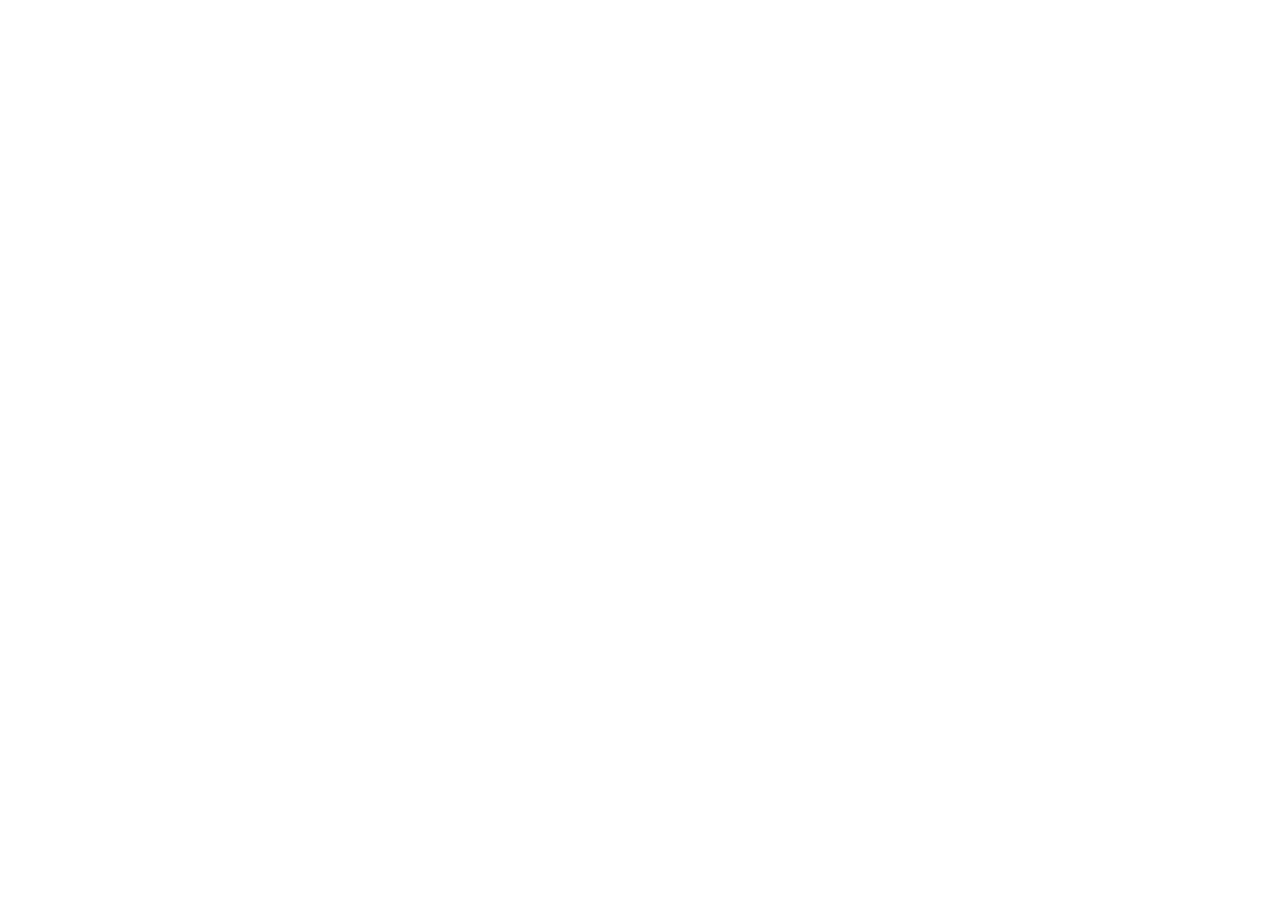
==== Index.html @ f7649f69 "Primer commit: agregando Index.html" ====
<!DOCTYPE html>
<html lang="en">
<head>
    <meta charset="UTF-8">
    <meta name="viewport" content="width=device-width, initial-scale=1.0">
    <title> RoboFuture </title>
</head>
<body>
    
</body>
</html>
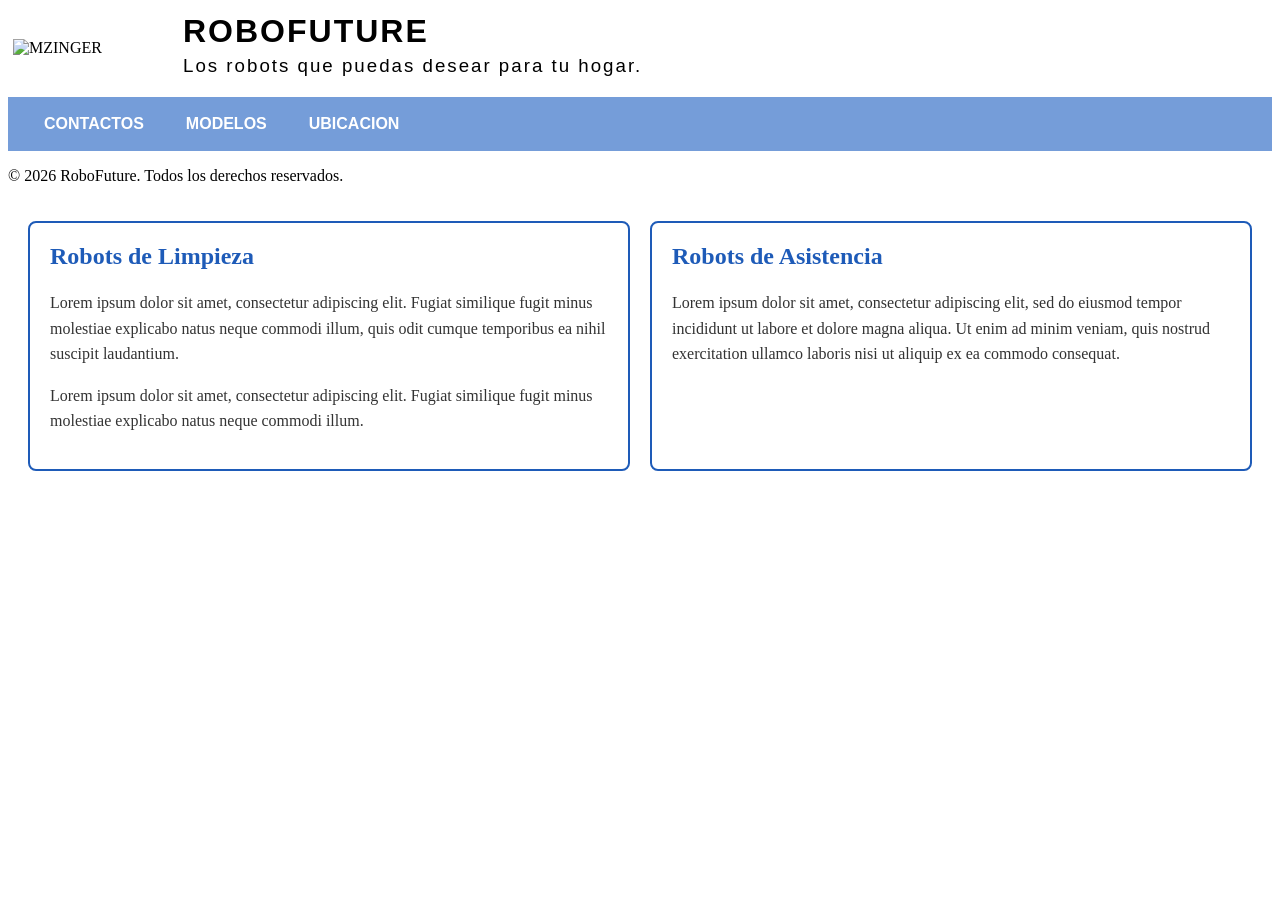
==== commit 257baaf9: "Moviendo estilos.css a la carpeta de estilos" ====
--- a/Index.html
+++ b/Index.html
@@ -4,8 +4,51 @@
     <meta charset="UTF-8">
     <meta name="viewport" content="width=device-width, initial-scale=1.0">
     <title> RoboFuture </title>
+    <link rel="stylesheet" href="estilos.css">
 </head>
 <body>
-    
+    <body>
+         <!-- ENCABEZADO -->
+    <header class="encabezado">
+            <img src="https://m.media-amazon.com/images/I/61wFkc5DnOL.jpg" alt="MZINGER" class="logo">
+        <div class="textos">
+            <h1> RoboFuture </h1>
+            <h3> Los robots que puedas desear para tu hogar. </h3>
+        </div>
+    </header>
+
+    <!-- BARRA NAVEGACION -->
+    <nav class="barra-navegacion">
+        <a href="Contactos.html" class="activo"> Contactos </a>
+        <a href="Modelos.html"> Modelos </a>
+        <a href="Ubicacion.html"> Ubicacion </a>
+    </nav>
+
+    <!-- PIE DE PAGINA -->
+    <footer class="pie-pagina">
+        <p>&copy; 2026 RoboFuture. Todos los derechos reservados.</p>
+    </footer>
+
+
+    <!-- Contenedor principal de las dos cajas -->
+<main class="contenedor-principal">
+
+    <!-- Caja izquierda (sección de párrafos) -->
+    <section class="caja-texto">
+        <h2>Robots de Limpieza</h2>
+        <p>Lorem ipsum dolor sit amet, consectetur adipiscing elit. Fugiat similique fugit minus molestiae explicabo natus neque commodi illum, quis odit cumque temporibus ea nihil suscipit laudantium.</p>
+        <p>Lorem ipsum dolor sit amet, consectetur adipiscing elit. Fugiat similique fugit minus molestiae explicabo natus neque commodi illum.</p>
+    </section>
+
+    <!-- Caja derecha (Aside / información secundaria) -->
+    <aside class="caja-texto">
+        <h2>Robots de Asistencia</h2>
+        <p>Lorem ipsum dolor sit amet, consectetur adipiscing elit, sed do eiusmod tempor incididunt ut labore et dolore magna aliqua. Ut enim ad minim veniam, quis nostrud exercitation ullamco laboris nisi ut aliquip ex ea commodo consequat.</p>
+    </aside>
+
+</main>
+
+
+
 </body>
 </html>
--- a/estilos.css
+++ b/estilos.css
@@ -0,0 +1,108 @@
+img {
+    width: 15%;
+    padding-top: 5px;
+    padding-left: 5px;
+}
+
+nav {
+    background-color: rgb(228, 228, 228);
+    text-align: center;
+}
+
+.textos h1 {
+    margin: 5px 0;
+    
+    /* Tipo de letra */
+    font-family: 'Trebuchet MS', 'Lucida Sans Unicode', Arial, sans-serif; 
+    
+    /* Estilos adicionales opcionales */
+    font-weight: 800;             /* Grosor de la letra */
+    letter-spacing: 2px;          /* Espaciado entre letras */
+    text-transform: uppercase;    /* Convierte todo a MAYÚSCULAS */
+}
+
+.textos h3 {
+    margin: 5px 0;
+    
+    /* Tipo de letra */
+    font-family: 'Trebuchet MS', 'Lucida Sans Unicode', Arial, sans-serif; 
+    
+    /* Estilos adicionales opcionales */
+    font-weight: 350;             /* Grosor de la letra */
+    letter-spacing: 2px;          /* Espaciado entre letras */
+}
+
+.encabezado {
+    display: flex;          /* Coloca la imagen y el bloque de texto uno al lado del otro */
+    align-items: center;    /* Centra la imagen y el texto verticalmente */
+    gap: 20px;              /* Separa la imagen del texto para que no queden pegados */
+}
+
+.logo {
+    width: 150px;           /* Controla el tamaño de la imagen */
+    height: auto;
+}
+
+.textos h1, .textos h3 {
+    margin: 5px 0;          /* Reduce la distancia vertical entre los títulos */
+}
+
+.barra-navegacion a {
+    font-family: 'Trebuchet MS', 'Lucida Sans Unicode', Arial, sans-serif; 
+    font-size: 1rem;
+    color: white;
+    text-decoration: none;
+    padding: 8px 16px;
+    font-weight: bold;
+    border-radius: 4px;
+    transition: background-color 0.3s; text-transform: uppercase;    /* Convierte todo a MAYÚSCULAS */
+}
+
+.barra-navegacion {
+    background-color: #0a51bc8f; /* Azul similar al del diseño */
+    padding: 10px 0;
+    margin-top: 15px;
+    display: flex;
+    gap: 10px;
+    padding-left: 20px;
+}
+
+.barra-navegacion a {
+    color: white;
+    text-decoration: none;
+    padding: 8px 16px;
+    font-weight: bold;
+    border-radius: 4px;
+    transition: background-color 0.3s;
+}
+
+.barra-navegacion a:hover {
+    background-color: #1761d9; /* Azul más claro al señalarlo */
+}
+
+/* Contenedor que pone las dos cajas lado a lado */
+.contenedor-principal {
+    display: flex;
+    gap: 20px;            /* Espacio de separación entre las dos cajas */
+    padding: 20px;
+}
+
+/* Estilo para cada caja de texto con borde */
+.caja-texto {
+    flex: 1;              /* Obliga a cada caja a ocupar exactamente el 50% del ancho */
+    border: 2px solid #1e5bb8; /* Borde con el color azul de tu barra */
+    border-radius: 8px;   /* Bordes ligeramente redondeados */
+    padding: 20px;        /* Margen interno para que el texto no toque el borde */
+    background-color: #ffffff;
+}
+
+.caja-texto h2 {
+    margin-top: 0;
+    color: #1e5bb8;
+}
+
+.caja-texto p {
+    line-height: 1.6;
+    color: #333;
+    margin-bottom: 15px;
+}
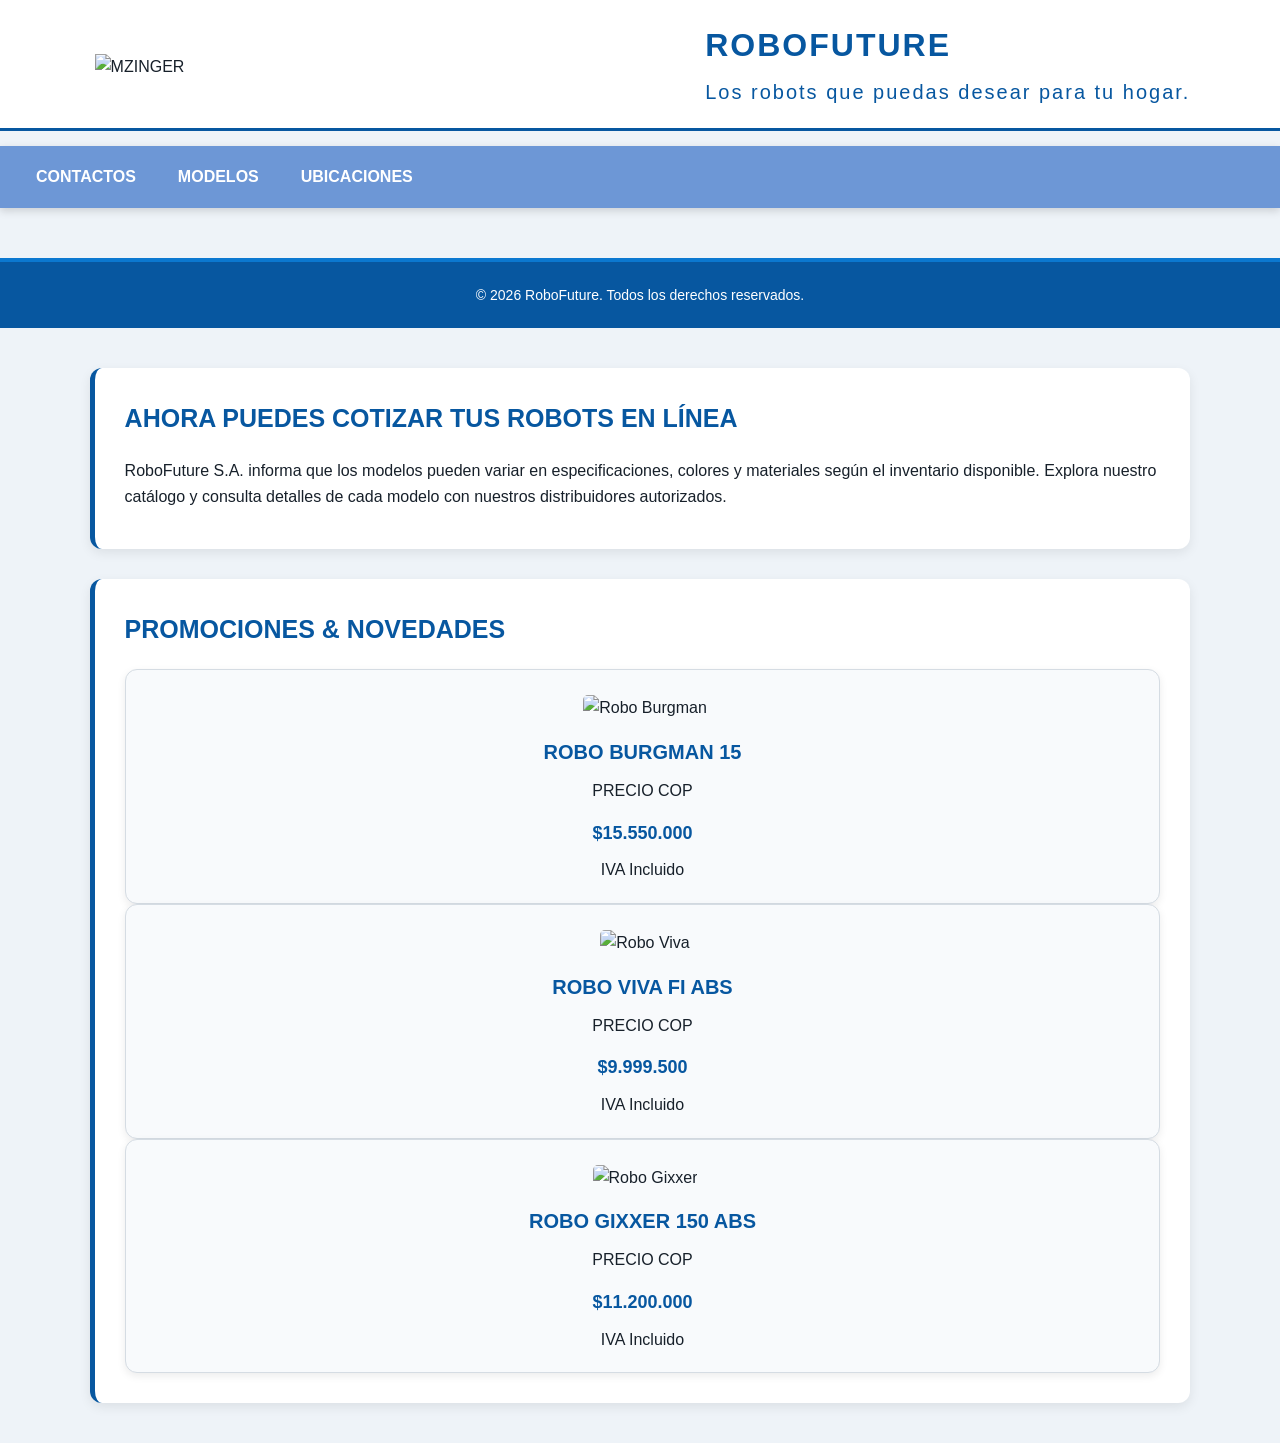
==== commit 83fea991: "correccion de los estilos" ====
--- a/Index.html
+++ b/Index.html
@@ -4,7 +4,7 @@
     <meta charset="UTF-8">
     <meta name="viewport" content="width=device-width, initial-scale=1.0">
     <title> RoboFuture </title>
-    <link rel="stylesheet" href="estilos.css">
+    <link rel="stylesheet" href="SubPaginasTr/Estilos.css">
 </head>
 <body>
     <body>
@@ -19,9 +19,11 @@
 
     <!-- BARRA NAVEGACION -->
     <nav class="barra-navegacion">
-        <a href="Contactos.html" class="activo"> Contactos </a>
-        <a href="Modelos.html"> Modelos </a>
-        <a href="Ubicacion.html"> Ubicacion </a>
+
+        <a href="SubPaginasTr/Contactos.html" class="activo"> Contactos </a>
+        <a href="SubPaginasTr/Modelos.html"> Modelos </a>
+        <a href="SubPaginasTr/Ubicaciones.html"> Ubicaciones </a>
+
     </nav>
 
     <!-- PIE DE PAGINA -->
@@ -30,21 +32,58 @@
     </footer>
 
 
-    <!-- Contenedor principal de las dos cajas -->
-<main class="contenedor-principal">
+<!-- Contenido Principal -->
+<main class="contenido-principal">
 
-    <!-- Caja izquierda (sección de párrafos) -->
-    <section class="caja-texto">
-        <h2>Robots de Limpieza</h2>
-        <p>Lorem ipsum dolor sit amet, consectetur adipiscing elit. Fugiat similique fugit minus molestiae explicabo natus neque commodi illum, quis odit cumque temporibus ea nihil suscipit laudantium.</p>
-        <p>Lorem ipsum dolor sit amet, consectetur adipiscing elit. Fugiat similique fugit minus molestiae explicabo natus neque commodi illum.</p>
+    <!-- 1. Texto de entrada centrado (Como la primera foto) -->
+    <section class="texto-intro">
+        <h2>AHORA PUEDES COTIZAR TUS ROBOTS EN LÍNEA</h2>
+        <p>
+            RoboFuture S.A. informa que los modelos pueden variar en especificaciones, colores y materiales según el inventario disponible. Explora nuestro catálogo y consulta detalles de cada modelo con nuestros distribuidores autorizados.
+        </p>
     </section>
 
-    <!-- Caja derecha (Aside / información secundaria) -->
-    <aside class="caja-texto">
-        <h2>Robots de Asistencia</h2>
-        <p>Lorem ipsum dolor sit amet, consectetur adipiscing elit, sed do eiusmod tempor incididunt ut labore et dolore magna aliqua. Ut enim ad minim veniam, quis nostrud exercitation ullamco laboris nisi ut aliquip ex ea commodo consequat.</p>
-    </aside>
+    <!-- 2. Catálogo de 3 productos (Como la segunda foto) -->
+    <section class="seccion-productos">
+        <h2 class="titulo-seccion">PROMOCIONES & NOVEDADES</h2>
+
+        <div class="grid-productos">
+            
+            <!-- Producto 1 -->
+            <article class="tarjeta-producto">
+                <img src="robot1.jpg" alt="Robo Burgman" class="img-producto">
+                <h3 class="nombre-producto">ROBO BURGMAN 15</h3>
+                <div class="precio-contenedor">
+                    <span class="etiqueta-precio">PRECIO COP</span>
+                    <p class="precio">$15.550.000</p>
+                    <span class="iva">IVA Incluido</span>
+                </div>
+            </article>
+
+            <!-- Producto 2 -->
+            <article class="tarjeta-producto">
+                <img src="robot2.jpg" alt="Robo Viva" class="img-producto">
+                <h3 class="nombre-producto">ROBO VIVA FI ABS</h3>
+                <div class="precio-contenedor">
+                    <span class="etiqueta-precio">PRECIO COP</span>
+                    <p class="precio">$9.999.500</p>
+                    <span class="iva">IVA Incluido</span>
+                </div>
+            </article>
+
+            <!-- Producto 3 -->
+            <article class="tarjeta-producto">
+                <img src="robot3.jpg" alt="Robo Gixxer" class="img-producto">
+                <h3 class="nombre-producto">ROBO GIXXER 150 ABS</h3>
+                <div class="precio-contenedor">
+                    <span class="etiqueta-precio">PRECIO COP</span>
+                    <p class="precio">$11.200.000</p>
+                    <span class="iva">IVA Incluido</span>
+                </div>
+            </article>
+
+        </div>
+    </section>
 
 </main>
 
--- a/SubPaginasTr/Estilos.css
+++ b/SubPaginasTr/Estilos.css
@@ -0,0 +1,768 @@
+
+
+/* ==========================================
+   CONFIGURACIÓN GENERAL
+========================================== */
+
+* {
+
+    margin: 0;
+
+    padding: 0;
+
+    box-sizing: border-box;
+
+}
+
+
+body {
+
+    font-family: Arial, Helvetica, sans-serif;
+
+    background-color: #eef3f8;
+
+    color: #17202a;
+
+    line-height: 1.6;
+
+}
+
+
+/* ==========================================
+   HEADER
+========================================== */
+
+header {
+
+    background-color: white;
+
+    min-height: 110px;
+
+    display: flex;
+
+    align-items: center;
+
+    justify-content: space-between;
+
+    padding: 15px 7%;
+
+    border-bottom: 3px solid #0757a0;
+
+}
+
+
+.logo {
+
+    width: 110px;
+
+    height: auto;
+
+    transition: 0.3s;
+
+}
+
+
+/* HOVER DEL LOGO */
+
+.logo:hover {
+
+    transform: scale(1.08);
+
+}
+
+
+/* ==========================================
+   MENÚ
+========================================== */
+
+nav {
+
+    background-color: #0757a0;
+
+    padding: 15px 7%;
+
+    box-shadow:
+        0 3px 8px rgba(0, 0, 0, 0.15);
+
+}
+
+
+nav ul {
+
+    list-style: none;
+
+    display: flex;
+
+    justify-content: center;
+
+    align-items: center;
+
+    gap: 35px;
+
+}
+
+
+nav a {
+
+    color: white;
+
+    text-decoration: none;
+
+    font-size: 16px;
+
+    font-weight: bold;
+
+    padding: 9px 15px;
+
+    border-radius: 6px;
+
+    transition: 0.3s;
+
+}
+
+
+/* HOVER DEL MENÚ */
+
+nav a:hover {
+
+    background-color: white;
+
+    color: #0757a0;
+
+}
+
+
+/* ==========================================
+   CONTENIDO
+========================================== */
+
+main {
+
+    width: 86%;
+
+    max-width: 1200px;
+
+    margin: 40px auto;
+
+}
+
+
+/* ==========================================
+   SECCIONES
+========================================== */
+
+section {
+
+    background-color: white;
+
+    padding: 30px;
+
+    margin-bottom: 30px;
+
+    border-radius: 12px;
+
+    box-shadow:
+        0 4px 12px rgba(0, 0, 0, 0.08);
+
+    border-left: 5px solid #0757a0;
+
+}
+
+
+/* ==========================================
+   TÍTULOS
+========================================== */
+
+h1 {
+
+    color: #0757a0;
+
+    font-size: 32px;
+
+    margin-bottom: 15px;
+
+}
+
+
+h2 {
+
+    color: #0757a0;
+
+    font-size: 25px;
+
+    margin-bottom: 20px;
+
+}
+
+
+h3 {
+
+    color: #0757a0;
+
+    font-size: 20px;
+
+    margin-bottom: 10px;
+
+}
+
+
+p {
+
+    font-size: 16px;
+
+    margin-bottom: 10px;
+
+}
+
+
+/* ==========================================
+   TARJETAS
+========================================== */
+
+.cards {
+
+    display: grid;
+
+    grid-template-columns:
+        repeat(3, 1fr);
+
+    gap: 25px;
+
+    margin-top: 20px;
+
+}
+
+
+.robot-card,
+article {
+
+    background-color: #f8fafc;
+
+    border: 1px solid #d5dce3;
+
+    border-radius: 12px;
+
+    padding: 20px;
+
+    text-align: center;
+
+    box-shadow:
+        0 3px 8px rgba(0, 0, 0, 0.08);
+
+    transition:
+        transform 0.3s ease,
+        box-shadow 0.3s ease;
+
+}
+
+
+/* ==========================================
+   HOVER DE TARJETAS
+========================================== */
+
+.robot-card:hover,
+article:hover {
+
+    transform: translateY(-8px);
+
+    box-shadow:
+        0 10px 20px rgba(0, 0, 0, 0.15);
+
+    border-color: #0757a0;
+
+}
+
+
+/* ==========================================
+   IMÁGENES
+========================================== */
+
+article img {
+
+    width: 100%;
+
+    height: 190px;
+
+    object-fit: cover;
+
+    border-radius: 10px;
+
+    margin-bottom: 15px;
+
+    transition: 0.3s;
+
+}
+
+
+article:hover img {
+
+    transform: scale(1.03);
+
+}
+
+
+/* ==========================================
+   PRECIO
+========================================== */
+
+.precio {
+
+    color: #0757a0;
+
+    font-size: 18px;
+
+    font-weight: bold;
+
+    margin-top: 15px;
+
+}
+
+
+/* ==========================================
+   BOTONES
+========================================== */
+
+button {
+
+    background-color: #0757a0;
+
+    color: white;
+
+    border: none;
+
+    padding: 11px 20px;
+
+    border-radius: 7px;
+
+    cursor: pointer;
+
+    font-size: 15px;
+
+    font-weight: bold;
+
+    margin-top: 12px;
+
+    transition:
+        background-color 0.3s,
+        transform 0.2s;
+
+}
+
+
+/* HOVER DEL BOTÓN */
+
+button:hover {
+
+    background-color: #0b78d0;
+
+    transform: scale(1.05);
+
+}
+
+
+/* AL PRESIONAR */
+
+button:active {
+
+    transform: scale(0.98);
+
+}
+
+
+/* ==========================================
+   FORMULARIO
+========================================== */
+
+form {
+
+    display: grid;
+
+    gap: 12px;
+
+    max-width: 650px;
+
+    margin-top: 20px;
+
+}
+
+
+label {
+
+    font-weight: bold;
+
+    color: #17202a;
+
+}
+
+
+input,
+textarea,
+select {
+
+    width: 100%;
+
+    padding: 12px;
+
+    border: 1px solid #bfc8d1;
+
+    border-radius: 7px;
+
+    font-family: Arial, Helvetica, sans-serif;
+
+    font-size: 15px;
+
+    background-color: white;
+
+    transition: 0.3s;
+
+}
+
+
+/* CUANDO SE SELECCIONA UN CAMPO */
+
+input:focus,
+textarea:focus,
+select:focus {
+
+    outline: none;
+
+    border-color: #0757a0;
+
+    box-shadow:
+        0 0 5px rgba(7, 87, 160, 0.3);
+
+}
+
+
+/* ==========================================
+   MENSAJES JAVASCRIPT
+========================================== */
+
+#mensaje,
+#respuesta,
+#horario {
+
+    background-color: #e7f2ff;
+
+    color: #0757a0;
+
+    border-left: 4px solid #0757a0;
+
+    padding: 12px;
+
+    margin-top: 20px;
+
+    border-radius: 6px;
+
+    font-weight: bold;
+
+}
+
+
+/* ==========================================
+   SECCIÓN DESTACADA
+========================================== */
+
+.destacado {
+
+    text-align: center;
+
+    background-color: #e7f2ff;
+
+}
+
+
+/* ==========================================
+   FOOTER
+========================================== */
+
+footer {
+
+    background-color: #0757a0;
+
+    color: white;
+
+    text-align: center;
+
+    padding: 22px;
+
+    margin-top: 50px;
+
+    border-top: 4px solid #0b78d0;
+
+}
+
+
+footer p {
+
+    margin: 0;
+
+    font-size: 14px;
+
+}
+
+
+/* ==========================================
+   RESPONSIVE - TABLETS
+========================================== */
+
+@media (max-width: 900px) {
+
+    .cards {
+
+        grid-template-columns:
+            repeat(2, 1fr);
+
+    }
+
+}
+
+
+/* ==========================================
+   RESPONSIVE - CELULARES
+========================================== */
+
+@media (max-width: 650px) {
+
+    header {
+
+        flex-direction: column;
+
+        justify-content: center;
+
+        gap: 15px;
+
+        padding: 20px;
+
+    }
+
+
+    nav {
+
+        padding: 15px;
+
+    }
+
+
+    nav ul {
+
+        flex-direction: column;
+
+        gap: 10px;
+
+    }
+
+
+    nav a {
+
+        display: block;
+
+        width: 180px;
+
+        text-align: center;
+
+    }
+
+
+    main {
+
+        width: 92%;
+
+        margin: 25px auto;
+
+    }
+
+
+    section {
+
+        padding: 20px;
+
+        margin-bottom: 20px;
+
+    }
+
+
+    h1 {
+
+        font-size: 27px;
+
+    }
+
+
+    h2 {
+
+        font-size: 22px;
+
+    }
+
+
+    .cards {
+
+        grid-template-columns: 1fr;
+
+        gap: 20px;
+
+    }
+
+
+    article img {
+
+        height: 200px;
+
+    }
+
+
+    button {
+
+        width: 100%;
+
+    }
+
+}
+body.oscuro {
+    background-color: #121820;
+    color: white;
+}
+
+body.oscuro header {
+    background-color: #1b2633;
+}
+
+body.oscuro section {
+    background-color: #1b2633;
+    color: white;
+}
+
+body.oscuro article {
+    background-color: #253342;
+    border-color: #405264;
+}
+
+body.oscuro h1,
+body.oscuro h2,
+body.oscuro h3 {
+    color: #4da3ff;
+}
+
+body.oscuro input,
+body.oscuro textarea,
+body.oscuro select {
+    background-color: #253342;
+    color: white;
+}
+
+
+
+/*------------------------
+----PANTALLA PRINCIPAL----
+--------------------------*/
+
+img {
+    width: 15%;
+    padding-top: 5px;
+    padding-left: 5px;
+}
+
+nav {
+    background-color: rgb(228, 228, 228);
+    text-align: center;
+}
+
+.textos h1 {
+    margin: 5px 0;
+    
+    /* Tipo de letra */
+    font-family: 'Trebuchet MS', 'Lucida Sans Unicode', Arial, sans-serif; 
+    
+    /* Estilos adicionales opcionales */
+    font-weight: 800;             /* Grosor de la letra */
+    letter-spacing: 2px;          /* Espaciado entre letras */
+    text-transform: uppercase;    /* Convierte todo a MAYÚSCULAS */
+}
+
+.textos h3 {
+    margin: 5px 0;
+    
+    /* Tipo de letra */
+    font-family: 'Trebuchet MS', 'Lucida Sans Unicode', Arial, sans-serif; 
+    
+    /* Estilos adicionales opcionales */
+    font-weight: 350;             /* Grosor de la letra */
+    letter-spacing: 2px;          /* Espaciado entre letras */
+}
+
+.encabezado {
+    display: flex;          /* Coloca la imagen y el bloque de texto uno al lado del otro */
+    align-items: center;    /* Centra la imagen y el texto verticalmente */
+    gap: 20px;              /* Separa la imagen del texto para que no queden pegados */
+}
+
+.logo {
+    width: 150px;           /* Controla el tamaño de la imagen */
+    height: auto;
+}
+
+.textos h1, .textos h3 {
+    margin: 5px 0;          /* Reduce la distancia vertical entre los títulos */
+}
+
+.barra-navegacion a {
+    font-family: 'Trebuchet MS', 'Lucida Sans Unicode', Arial, sans-serif; 
+    font-size: 1rem;
+    color: white;
+    text-decoration: none;
+    padding: 8px 16px;
+    font-weight: bold;
+    border-radius: 4px;
+    transition: background-color 0.3s; text-transform: uppercase;    /* Convierte todo a MAYÚSCULAS */
+}
+
+.barra-navegacion {
+    background-color: #0a51bc8f; /* Azul similar al del diseño */
+    padding: 10px 0;
+    margin-top: 15px;
+    display: flex;
+    gap: 10px;
+    padding-left: 20px;
+}
+
+.barra-navegacion a {
+    color: white;
+    text-decoration: none;
+    padding: 8px 16px;
+    font-weight: bold;
+    border-radius: 4px;
+    transition: background-color 0.3s;
+}
+
+.barra-navegacion a:hover {
+    background-color: #1761d9; /* Azul más claro al señalarlo */
+}
+
+/* Contenedor que pone las dos cajas lado a lado */
+.contenedor-principal {
+    display: flex;
+    gap: 20px;            /* Espacio de separación entre las dos cajas */
+    padding: 20px;
+}
+
+/* Estilo para cada caja de texto con borde */
+.caja-texto {
+    flex: 1;              /* Obliga a cada caja a ocupar exactamente el 50% del ancho */
+    border: 2px solid #1e5bb8; /* Borde con el color azul de tu barra */
+    border-radius: 8px;   /* Bordes ligeramente redondeados */
+    padding: 20px;        /* Margen interno para que el texto no toque el borde */
+    background-color: #ffffff;
+}
+
+.caja-texto h2 {
+    margin-top: 0;
+    color: #1e5bb8;
+}
+
+.caja-texto p {
+    line-height: 1.6;
+    color: #333;
+    margin-bottom: 15px;
+}
+
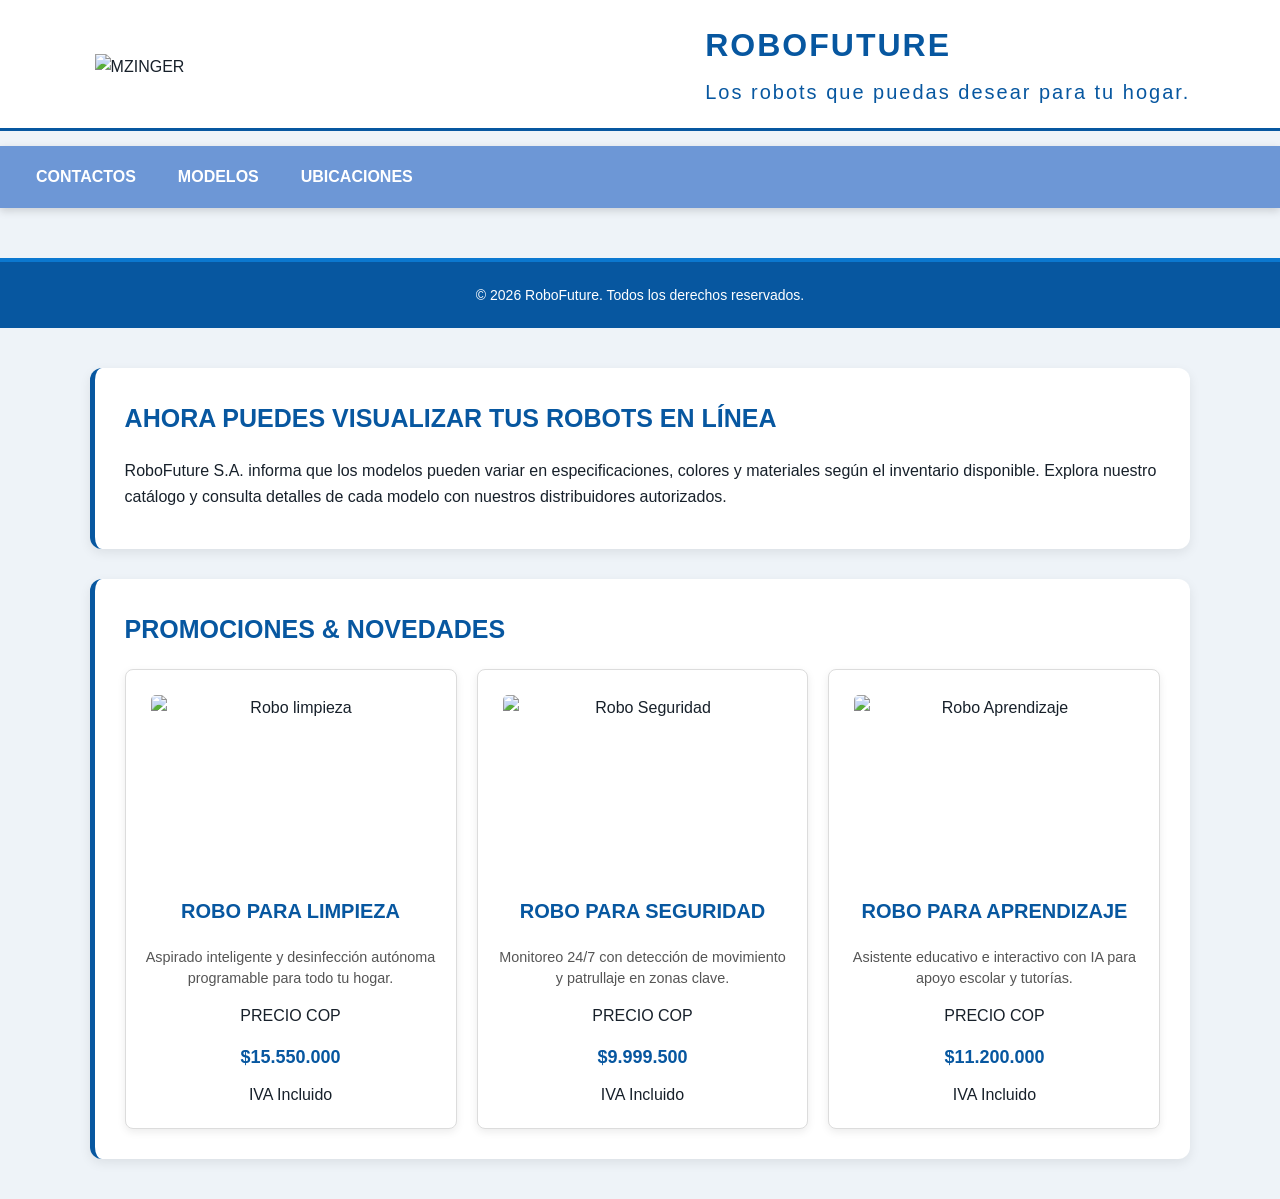
==== commit 300ec1a2: "detalles de la pagina principal" ====
--- a/Index.html
+++ b/Index.html
@@ -37,7 +37,7 @@
 
     <!-- 1. Texto de entrada centrado (Como la primera foto) -->
     <section class="texto-intro">
-        <h2>AHORA PUEDES COTIZAR TUS ROBOTS EN LÍNEA</h2>
+        <h2>AHORA PUEDES VISUALIZAR TUS ROBOTS EN LÍNEA</h2>
         <p>
             RoboFuture S.A. informa que los modelos pueden variar en especificaciones, colores y materiales según el inventario disponible. Explora nuestro catálogo y consulta detalles de cada modelo con nuestros distribuidores autorizados.
         </p>
@@ -49,38 +49,45 @@
 
         <div class="grid-productos">
             
-            <!-- Producto 1 -->
-            <article class="tarjeta-producto">
-                <img src="robot1.jpg" alt="Robo Burgman" class="img-producto">
-                <h3 class="nombre-producto">ROBO BURGMAN 15</h3>
-                <div class="precio-contenedor">
-                    <span class="etiqueta-precio">PRECIO COP</span>
-                    <p class="precio">$15.550.000</p>
-                    <span class="iva">IVA Incluido</span>
-                </div>
-            </article>
+<div class="grid-productos">
+    
+    <!-- Producto 1 -->
+    <article class="tarjeta-producto">
+        <img src="ruta-de-tu-imagen1.jpg" alt="Robo limpieza" class="img-producto">
+        <h3 class="nombre-producto">ROBO PARA LIMPIEZA</h3>
+        <p class="descripcion-producto">Aspirado inteligente y desinfección autónoma programable para todo tu hogar.</p>
+        <div class="precio-contenedor">
+            <span class="etiqueta-precio">PRECIO COP</span>
+            <p class="precio">$15.550.000</p>
+            <span class="iva">IVA Incluido</span>
+        </div>
+    </article>
 
-            <!-- Producto 2 -->
-            <article class="tarjeta-producto">
-                <img src="robot2.jpg" alt="Robo Viva" class="img-producto">
-                <h3 class="nombre-producto">ROBO VIVA FI ABS</h3>
-                <div class="precio-contenedor">
-                    <span class="etiqueta-precio">PRECIO COP</span>
-                    <p class="precio">$9.999.500</p>
-                    <span class="iva">IVA Incluido</span>
-                </div>
-            </article>
+    <!-- Producto 2 -->
+    <article class="tarjeta-producto">
+        <img src="ruta-de-tu-imagen2.jpg" alt="Robo Seguridad" class="img-producto">
+        <h3 class="nombre-producto">ROBO PARA SEGURIDAD</h3>
+        <p class="descripcion-producto">Monitoreo 24/7 con detección de movimiento y patrullaje en zonas clave.</p>
+        <div class="precio-contenedor">
+            <span class="etiqueta-precio">PRECIO COP</span>
+            <p class="precio">$9.999.500</p>
+            <span class="iva">IVA Incluido</span>
+        </div>
+    </article>
 
-            <!-- Producto 3 -->
-            <article class="tarjeta-producto">
-                <img src="robot3.jpg" alt="Robo Gixxer" class="img-producto">
-                <h3 class="nombre-producto">ROBO GIXXER 150 ABS</h3>
-                <div class="precio-contenedor">
-                    <span class="etiqueta-precio">PRECIO COP</span>
-                    <p class="precio">$11.200.000</p>
-                    <span class="iva">IVA Incluido</span>
-                </div>
-            </article>
+    <!-- Producto 3 -->
+    <article class="tarjeta-producto">
+        <img src="ruta-de-tu-imagen3.jpg" alt="Robo Aprendizaje" class="img-producto">
+        <h3 class="nombre-producto">ROBO PARA APRENDIZAJE</h3>
+        <p class="descripcion-producto">Asistente educativo e interactivo con IA para apoyo escolar y tutorías.</p>
+        <div class="precio-contenedor">
+            <span class="etiqueta-precio">PRECIO COP</span>
+            <p class="precio">$11.200.000</p>
+            <span class="iva">IVA Incluido</span>
+        </div>
+    </article>
+
+</div>
 
         </div>
     </section>
--- a/SubPaginasTr/Estilos.css
+++ b/SubPaginasTr/Estilos.css
@@ -746,23 +746,35 @@
     padding: 20px;
 }
 
-/* Estilo para cada caja de texto con borde */
-.caja-texto {
-    flex: 1;              /* Obliga a cada caja a ocupar exactamente el 50% del ancho */
-    border: 2px solid #1e5bb8; /* Borde con el color azul de tu barra */
-    border-radius: 8px;   /* Bordes ligeramente redondeados */
-    padding: 20px;        /* Margen interno para que el texto no toque el borde */
+/* Contenedor que alinea los 3 productos horizontalmente */
+.grid-productos {
+    display: flex;
+    flex-direction: row; /* Fuerza la alineación lado a lado */
+    gap: 20px;          /* Espacio entre las tarjetas */
+    width: 100%;
+    justify-content: space-between;
+}
+
+/* Estilo individual de cada tarjeta */
+.tarjeta-producto {
+    flex: 1;            /* Hace que cada una ocupe exactamente 1/3 del espacio */
+    border: 1px solid #dcdcdc;
+    border-radius: 8px;
+    padding: 20px;
     background-color: #ffffff;
-}
-
-.caja-texto h2 {
-    margin-top: 0;
-    color: #1e5bb8;
-}
-
-.caja-texto p {
-    line-height: 1.6;
-    color: #333;
-    margin-bottom: 15px;
-}
-
+    text-align: center;
+    display: flex;
+    flex-direction: column;
+    justify-content: space-between;
+}
+
+/* Estilo de la nueva descripción */
+.descripcion-producto {
+    font-size: 0.9rem;
+    color: #555;
+    margin: 10px 0 15px 0;
+    line-height: 1.4;
+}
+
+
+
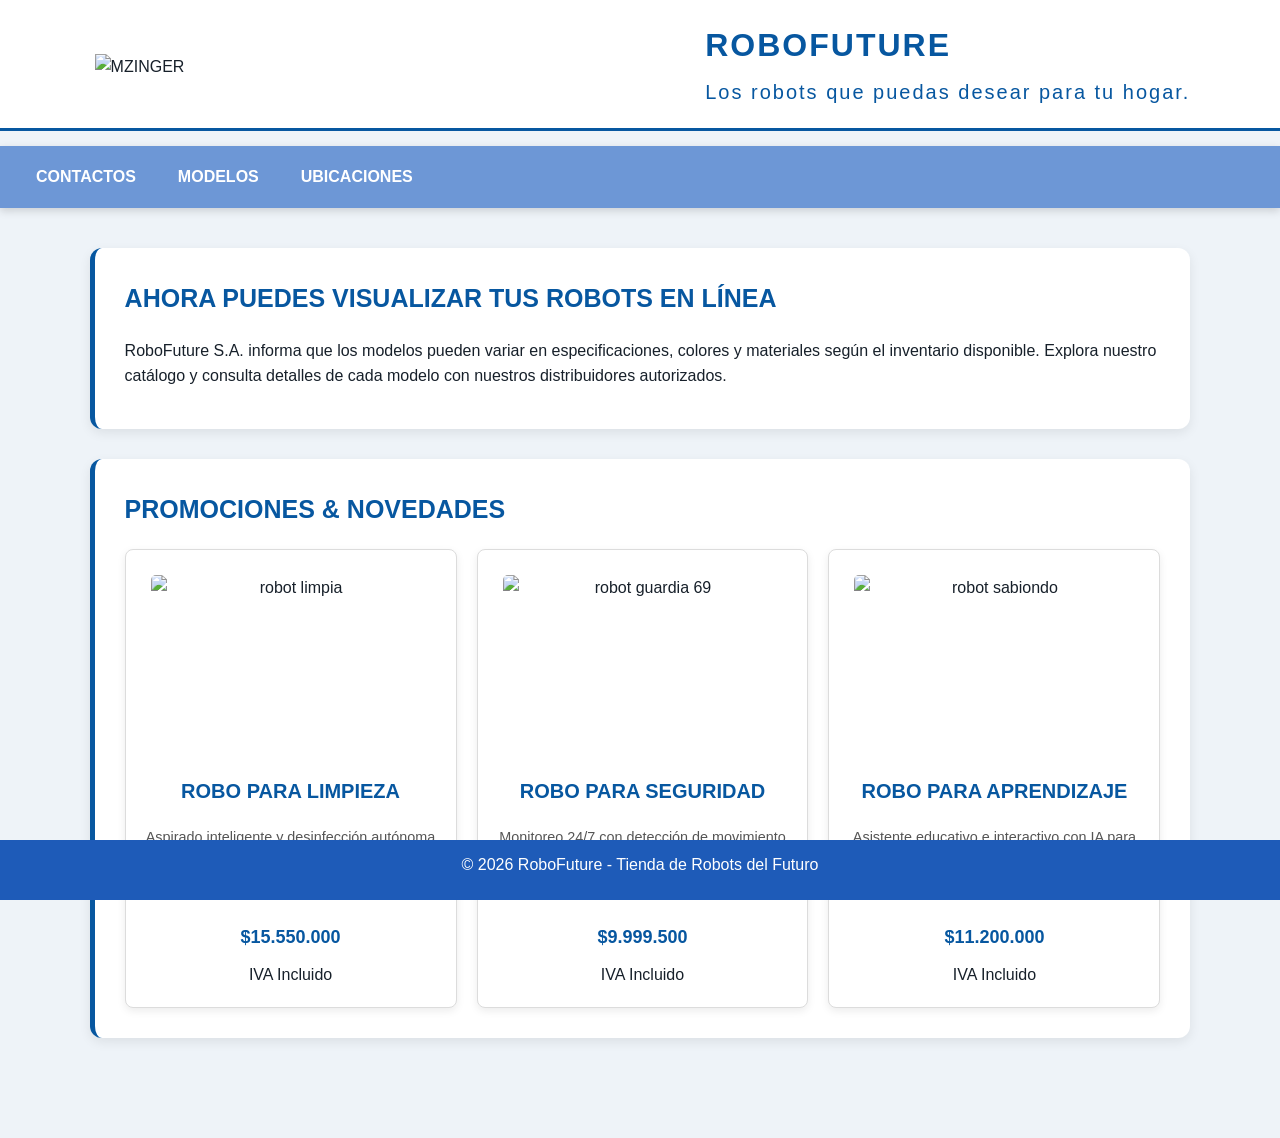
==== commit 6df4924f: "detalles finales" ====
--- a/Index.html
+++ b/Index.html
@@ -28,9 +28,8 @@
 
     <!-- PIE DE PAGINA -->
     <footer class="pie-pagina">
-        <p>&copy; 2026 RoboFuture. Todos los derechos reservados.</p>
+        <p>© 2026 RoboFuture - Tienda de Robots del Futuro</p>
     </footer>
-
 
 <!-- Contenido Principal -->
 <main class="contenido-principal">
@@ -53,7 +52,7 @@
     
     <!-- Producto 1 -->
     <article class="tarjeta-producto">
-        <img src="ruta-de-tu-imagen1.jpg" alt="Robo limpieza" class="img-producto">
+        <img src="https://www.robotshop.com/cdn/shop/files/pp_4486285.webp?v=1779464385&width=1024.jpg" alt="robot limpia">
         <h3 class="nombre-producto">ROBO PARA LIMPIEZA</h3>
         <p class="descripcion-producto">Aspirado inteligente y desinfección autónoma programable para todo tu hogar.</p>
         <div class="precio-contenedor">
@@ -65,7 +64,7 @@
 
     <!-- Producto 2 -->
     <article class="tarjeta-producto">
-        <img src="ruta-de-tu-imagen2.jpg" alt="Robo Seguridad" class="img-producto">
+                <img src="https://images.ecestaticos.com/bW73YKiceT_4PaGinfEE4A2r93k=/0x0:1868x1051/1200x675/filters:fill(white):format(jpg)/f.elconfidencial.com%2Foriginal%2F72c%2Faf1%2Fc6a%2F72caf1c6ad216ef3c43da640c063413e.jpg" alt="robot guardia 69">
         <h3 class="nombre-producto">ROBO PARA SEGURIDAD</h3>
         <p class="descripcion-producto">Monitoreo 24/7 con detección de movimiento y patrullaje en zonas clave.</p>
         <div class="precio-contenedor">
@@ -77,7 +76,7 @@
 
     <!-- Producto 3 -->
     <article class="tarjeta-producto">
-        <img src="ruta-de-tu-imagen3.jpg" alt="Robo Aprendizaje" class="img-producto">
+                <img src="https://http2.mlstatic.com/D_NQ_NP_2X_867784-CBT112620474884_062026-F.webp.jpg" alt="robot sabiondo">
         <h3 class="nombre-producto">ROBO PARA APRENDIZAJE</h3>
         <p class="descripcion-producto">Asistente educativo e interactivo con IA para apoyo escolar y tutorías.</p>
         <div class="precio-contenedor">
--- a/SubPaginasTr/Estilos.css
+++ b/SubPaginasTr/Estilos.css
@@ -476,29 +476,21 @@
    FOOTER
 ========================================== */
 
-footer {
-
-    background-color: #0757a0;
-
-    color: white;
-
+/* Footer pegado al fondo sin rodeos */
+.pie-pagina {
+    position: fixed;
+    bottom: 0;
+    left: 0;
+    width: 100%;
+    background-color: #1e5bb8;
+    color: white;
     text-align: center;
-
-    padding: 22px;
-
-    margin-top: 50px;
-
-    border-top: 4px solid #0b78d0;
-
-}
-
-
-footer p {
-
-    margin: 0;
-
-    font-size: 14px;
-
+    padding: 12px 0;
+}
+
+/* Evita que el footer tape la última parte de tus tarjetas de productos */
+body {
+    padding-bottom: 60px; 
 }
 
 
@@ -776,5 +768,19 @@
     line-height: 1.4;
 }
 
-
-
+/* Footer pegado al fondo sin rodeos */
+.pie-pagina {
+    position: fixed;
+    bottom: 0;
+    left: 0;
+    width: 100%;
+    background-color: #1e5bb8;
+    color: white;
+    text-align: center;
+    padding: 12px 0;
+}
+
+/* Evita que el footer tape la última parte de tus tarjetas de productos */
+body {
+    padding-bottom: 60px; 
+}
